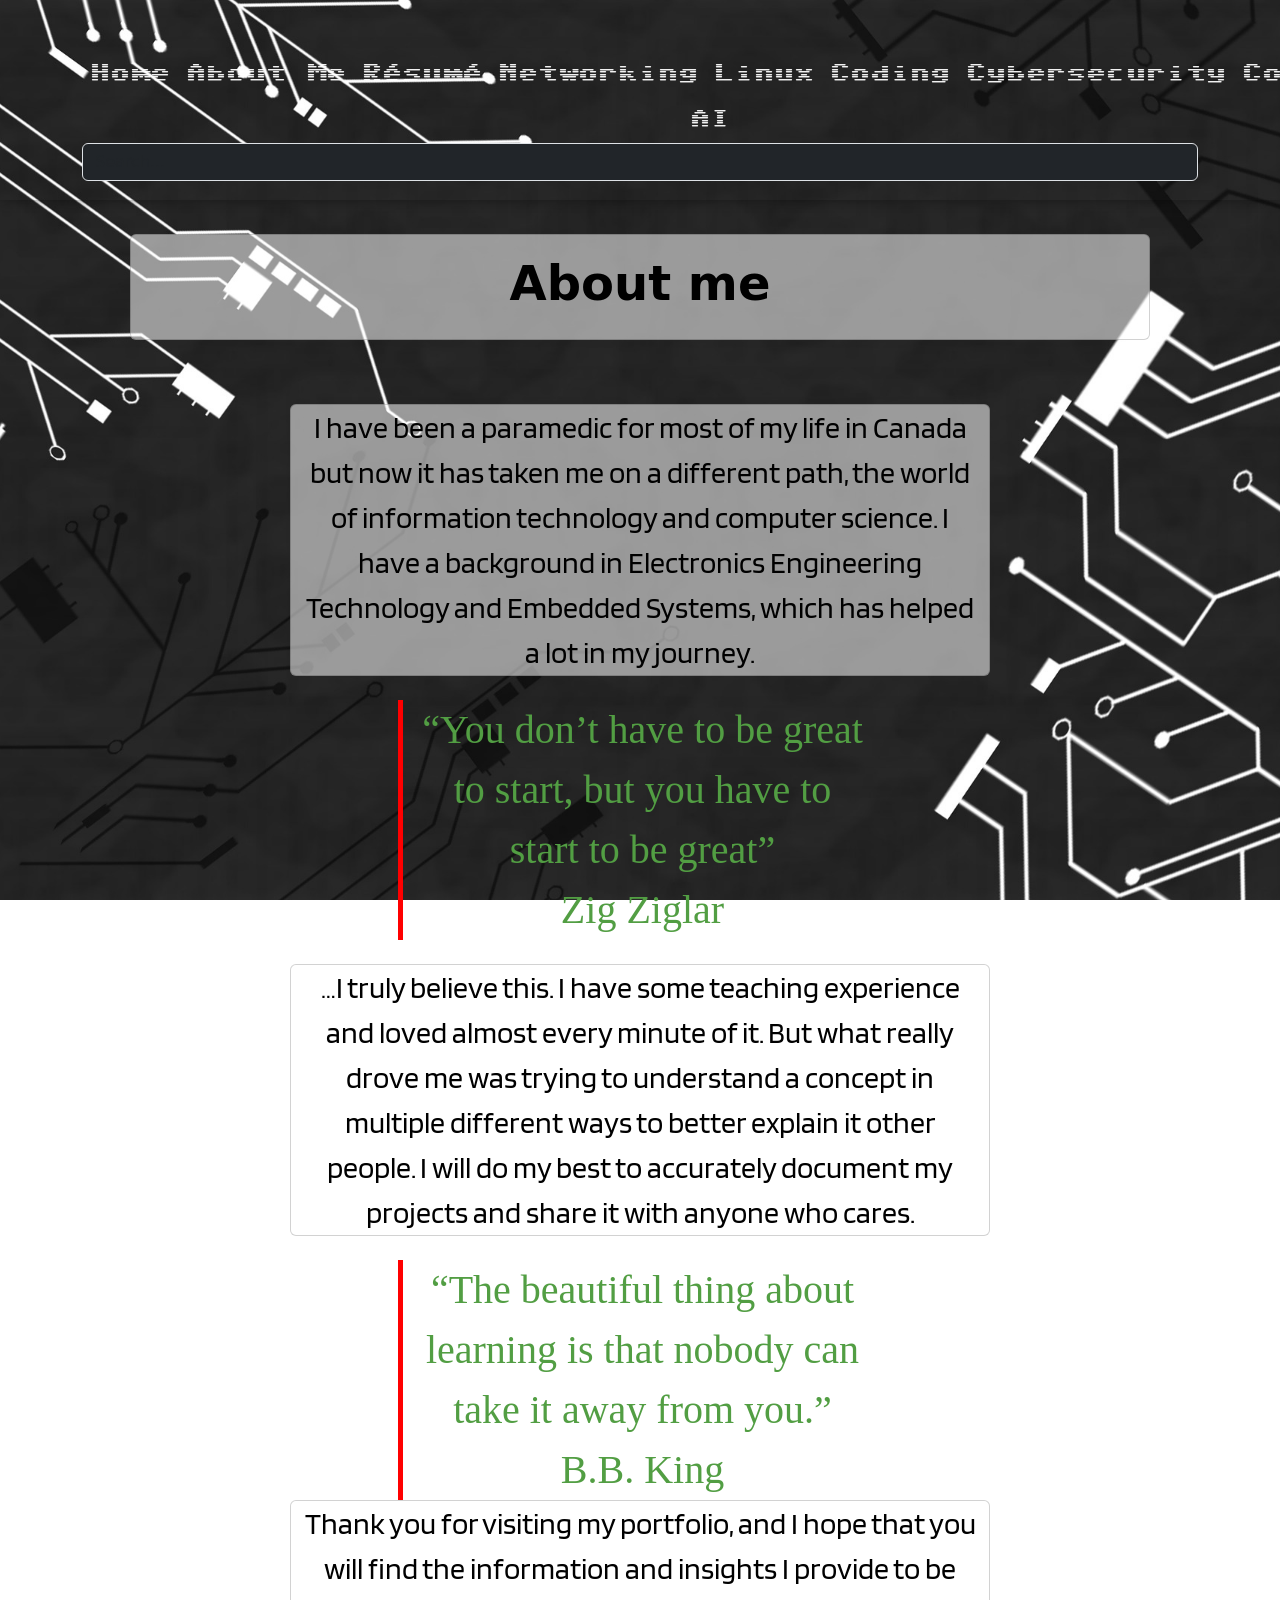
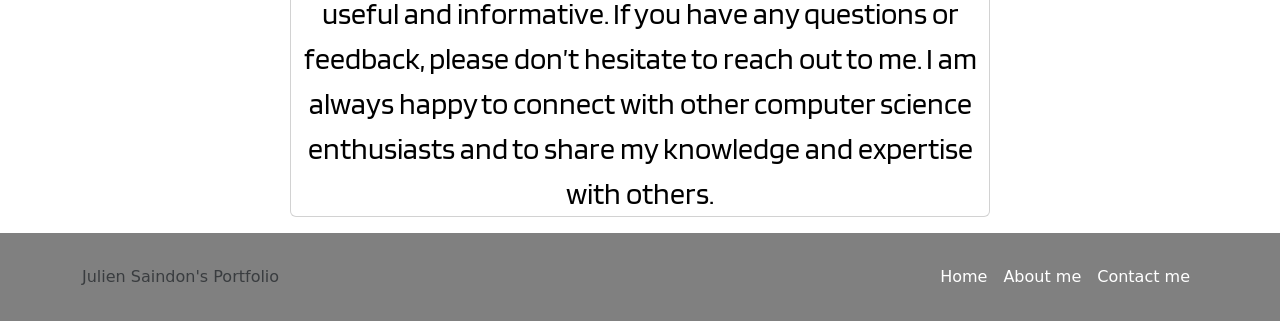
==== Aboutme.html @ 47e23f35 "Add files via upload" ====
<!DOCTYPE html>
<html lang="en">
<head>
    <meta charset="UTF-8">
    <meta name="viewport" content="width=device-width, initial-scale=1.0">
    <link href="https://cdn.jsdelivr.net/npm/bootstrap@5.3.3/dist/css/bootstrap.min.css" rel="stylesheet" integrity="sha384-QWTKZyjpPEjISv5WaRU9OFeRpok6YctnYmDr5pNlyT2bRjXh0JMhjY6hW+ALEwIH" crossorigin="anonymous">
    <link rel="stylesheet" href="./Style.css">
    <link rel="preconnect" href="https://fonts.googleapis.com">
    <link rel="preconnect" href="https://fonts.gstatic.com" crossorigin>
    <link href="https://fonts.googleapis.com/css2?family=Blinker:wght@100;200;300;400;600;700;800;900&family=Sixtyfour:BLED,SCAN@8,-3&display=swap" rel="stylesheet">
    <title>About me</title>
</head>

<body>
    <header class="p-1 text-bg-dark backgroundimage2 sticky-top navbar">
        <div class="container">
          <div class="d-flex flex-wrap align-items-center justify-content-center justify-content-lg-start">
            <a href="/" class="d-flex align-items-center mb-2 mb-lg-0 text-white text-decoration-none">
              <svg class="bi me-2" width="40" height="32" role="img" aria-label="Bootstrap"><use xlink:href="#bootstrap"></use></svg>
            </a>
    
            <ul class="nav col-12 col-lg-auto me-lg-auto mb-2 justify-content-center mb-md-0">
              <li><a href="./index.html" class="nav-link px-2 text-white sixtyfour-header ">Home</a></li>
              <li><a href="./Aboutme.html" class="nav-link px-2 text-secondary sixtyfour-header">About Me</a></li>
              <li><a href="./MyEducation.html" class="nav-link px-2 text-white sixtyfour-header"> Résumé</a></li>
              <li><a href="./Menus/NetworkingMenu.html" class="nav-link px-2 text-white sixtyfour-header ">Networking</a></li>
              <li><a href="./Menus/linuxMenu.html" class="nav-link px-2 text-white sixtyfour-header">Linux</a></li>
              <li><a href="./Menus/CodingMenu.html" class="nav-link px-2 text-white sixtyfour-header">Coding</a></li>
              <li><a href="/Menus/cybersecurityMenu.html" class="nav-link px-2 text-white sixtyfour-header">Cybersecurity</a></li>
              <li><a href="./contactme.html" class="nav-link px-2 text-white sixtyfour-header">Contact me</a></li>
            </ul>
            
            <!-- 2nd Navigation bar (menus) -->
            <ul class="nav col-12 col-lg-auto me-lg-auto mb-2 justify-content-center mb-md-0" style="padding-left: 600px;">
              <li id="ai"><a href="./Menus/ai.html" class="nav-link px-2 text-white sixtyfour-header" >AI</a></li>
            </ul>
    
            <form class="col-12 col-lg-center mb-3 mb-lg-0 me-lg-3" role="search">
              <input type="search" class="form-control form-control-dark text-bg-dark" placeholder="Search..." aria-label="Search">
            </form>
          </div>
        </div>
      </header>

  <section>
    <div class="backgroundimage" style="height:fit-content;">
        <div class="container py-4" >
          <div class="row card mx-5 py-4">
            <div class="col display-5 fw-bold text-body-emphasis lh-1 mb-2">
              About me
            </div>
        </div>
      </div>
      <div class="container py-3" style="width: 700px;">
          <div class="row py-4">
            <div class="col text1 card">
      
             I have been a paramedic for most of my life in Canada but now it has taken me on a different path, 
             the world of information technology and computer science. I have a background in Electronics Engineering Technology
             and Embedded Systems, which has helped a lot in my journey.
            
            </div>
        </div>

        <div class="row mx-5 px-5">
          <div class="col text2">
            “You don’t have to be great to start, but you have to start to be great” <br>

            Zig Ziglar
        </div>
      </div>

        <div class="row py-4">
          <div class="col text1 card">
            …I truly believe this. I have some teaching experience and loved almost every minute of it.
            But what really drove me was trying to understand a concept in multiple different ways to better explain it other people. 
            I will do my best to accurately document my projects and share it with anyone who cares.
        </div>
      </div>

      <div class="row mx-5 px-5">
        <div class="col text2">
          “The beautiful thing about learning is that nobody can take it away from you.”  <br> 

          B.B. King
      </div>
    </div>

    <div class="row">
       <div class="col text1 card">
        Thank you for visiting my portfolio, and I hope that you will find the information and insights 
        I provide to be useful and informative. If you have any questions or feedback, please don’t hesitate to reach out to me. I am always happy to connect with other computer science enthusiasts 
        and to share my knowledge and expertise with others.
       </div>
    </div>

    </div>
  </div>
          
    </section>

    <section class="footer">
      <div class="container">
        <footer class="d-flex flex-wrap justify-content-between align-items-center py-4 my-0">
          <p class="col-md-4 mb-0 text-body-secondary">Julien Saindon's Portfolio</p>
      
          <a href="/" class="col-md-4 d-flex align-items-center justify-content-center mb-3 mb-md-0 me-md-auto link-body-emphasis text-decoration-none">
            <svg class="bi me-2" width="40" height="32"><use xlink:href="#bootstrap"></use></svg>
          </a>
      
          <ul class="nav col-md-4 justify-content-end">
            <li class="nav-item"><a href="./index.html" class="nav-link px-2 text-body-secondary">Home</a></li>
            <li class="nav-item"><a href="./Aboutme.html" class="nav-link px-2 text-body-secondary">About me</a></li>
            <li class="nav-item"><a href="./contactme.html" class="nav-link px-2 text-body-secondary">Contact me</a></li>
          </ul>
        </footer>
      </div>
    </section>
    <script src="https://ajax.googleapis.com/ajax/libs/jquery/3.7.1/jquery.min.js"></script>
    <script src="styles.js"></script>
</body>
</html>
---- Style.css ----
/* Main page background image */
.backgroundimage{
    background-image: url(./PentestBlog/background-page\ 1.jpg);
    background-repeat: repeat-y;
    padding-top: 10px;
    margin: 0%;  
    height: auto;

    /* Largr screens (includes 4k) */
    @media ((min-width: 2000px) and (max-width: 5000px)){
        background-image: url(./PentestBlog/background-page\ 1.jpg);
        background-repeat: repeat-y;
        padding-top: 10px;
        margin: 0%;
        height: auto;
    }
     /* Medium screens */
    @media ((min-width: 900px) and (max-width: 1930px)) { 
        background-image: url(./PentestBlog/background-page\ 1.jpg);
        background-repeat: repeat-y;
        padding-top: 10px;
        margin: 0%;
        height: auto;
        
    }
    
}

/* navbar background image and size control */
.backgroundimage2{
    @media (max-width: 575.98px){
        background-image: url(./PentestBlog/background-page\ 1.jpg);
        height: 220px;
        margin: 0%;
    }
    @media (min-width: 575.98px){
        background-image: url(./PentestBlog/background-page\ 1.jpg);
        height: 200px;
        margin: 0%;
    }
    
}

/* the below will bring the bullets next to the text */
ul {
    text-align: center;
    list-style-position: inside;
}

ol {
    text-align: center;
    list-style-position: inside;
}

#paragraphWidth{
    width: 1500px;
}

#latestpost{
    height: 800px;
    width: 800px;
    margin-left: 600px;
    margin-top: 200px;
}

.footer{
    background-color: grey;
}

@media (max-width: 992px){
#latestpost{
    margin-left:75px;
    margin-top: 20px;
}
}
.card{
    font-size: 20px;
    justify-content: center;
    text-align: center;
    background-color: rgba(255, 255, 255, 0.541);
}
.text1{
    text-align: center;
    font-size: 30px;
    color: rgb(0, 0, 0);
    font-family: 'Times New Roman', Times, serif;
}

.text2{
    border-left: thick solid #ff0000;
    text-align: center;
    font-size: 40px;
    color: rgb(82, 158, 67);
    font-family: 'Times New Roman', Times, serif;
}
.heading1{
    text-align: center;
    font-size: 30px;
    color: rgb(45, 47, 119);
    font-family: 'Times New Roman', Times, serif;
}

/* Font style for Navbar */
.sixtyfour-header {
    @media (max-width: 575.98px) { 
        font-family: "Sixtyfour", sans-serif;
        font-optical-sizing: auto;
        font-weight: 400;
        font-style: normal;
        font-size: 14px;
        font-variation-settings:
            "BLED" 20,
            "SCAN" -40;
     }
     @media (min-width: 575.98px){
        font-family: "Sixtyfour", sans-serif;
        font-optical-sizing: auto;
        font-weight: 400;
        font-style: normal;
        font-size: 20px;
        font-variation-settings:
          "BLED" 20,
          "SCAN" -20;
     }
  }

  /* Add fade-in animation for search results */
.fade-in {
    animation: fadeIn 0.5s ease-in;
}

@keyframes fadeIn {
    from { opacity: 0; }
    to { opacity: 1; }
}

/* Ensure cards are responsive */
.post-card {
    transition: opacity 0.3s ease;
}

/* Optional: Style the no-results message */
.alert {
    margin-top: 1rem;
}

/* Your existing styles */
.backgroundimage {
    background: url('./PentestBlog/background-page\ 1.jpg') no-repeat center center fixed;
    background-size: cover;
}

.backgroundimage2 {
    background: url('./PentestBlog/background-page\ 1.jpg') no-repeat center center fixed;
    background-size: cover;
}

.sixtyfour-header {
    font-family: 'Sixtyfour', sans-serif;
}

.text1 {
    font-family: 'Blinker', sans-serif;
}

/* Navbar Visibility and Modernity */
.navbar {
  background-color: rgba(0, 0, 0, 0.8) !important; /* Semi-transparent dark background for better visibility over images */
  backdrop-filter: blur(5px); /* Modern blur effect for depth */
  box-shadow: 0 2px 10px rgba(0, 0, 0, 0.3); /* Subtle shadow for elevation */
  transition: background-color 0.3s ease; /* Smooth transition on scroll if needed */
}

.nav-link {
  color: #fff !important; /* Ensure white text */
  font-weight: 500; /* Bolder for visibility */
  transition: color 0.3s ease, transform 0.3s ease; /* Modern hover animation */
}

.nav-link:hover {
  color: #0d6efd !important; /* Bootstrap primary blue for contrast on hover */
  transform: scale(1.05); /* Subtle zoom effect */
  text-decoration: underline; /* Underline for interactivity */
}

.navbar-brand {
  font-family: 'Sixtyfour', sans-serif; /* Match your custom font */
  font-size: 1.5rem; /* Larger for modernity */
  color: #fff !important;
}

@media (max-width: 991px) {
  .navbar-collapse {
    background-color: rgba(0, 0, 0, 0.9); /* Solid background on mobile menu for visibility */
    padding: 1rem;
  }
}
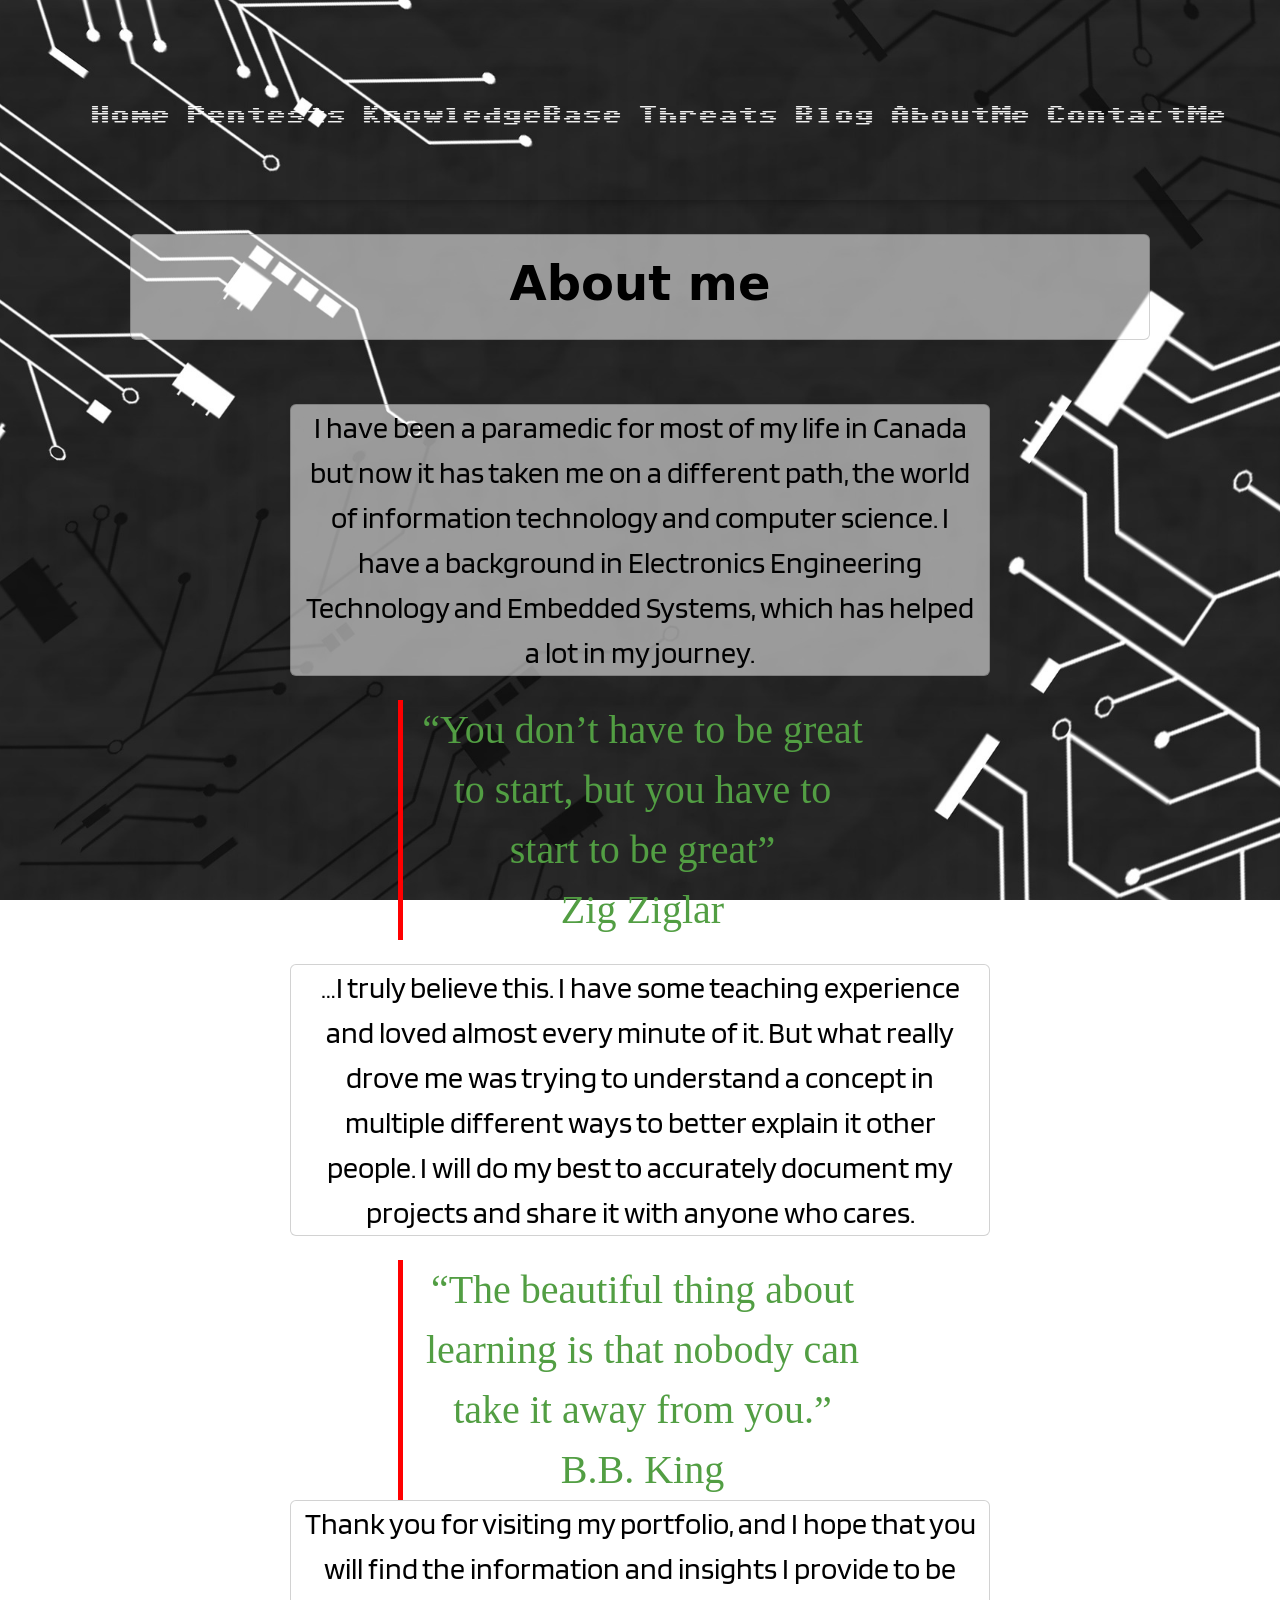
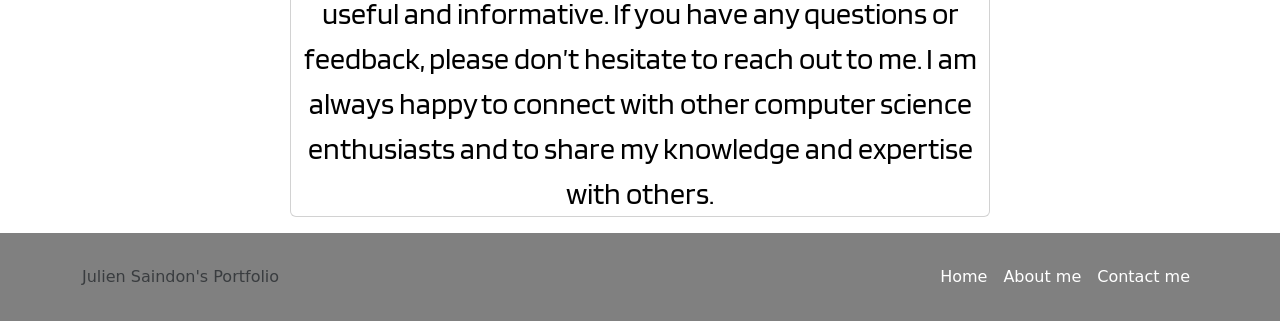
==== commit e0b2647e: "Add files via upload" ====
--- a/Aboutme.html
+++ b/Aboutme.html
@@ -20,24 +20,17 @@
             </a>
     
             <ul class="nav col-12 col-lg-auto me-lg-auto mb-2 justify-content-center mb-md-0">
-              <li><a href="./index.html" class="nav-link px-2 text-white sixtyfour-header ">Home</a></li>
-              <li><a href="./Aboutme.html" class="nav-link px-2 text-secondary sixtyfour-header">About Me</a></li>
-              <li><a href="./MyEducation.html" class="nav-link px-2 text-white sixtyfour-header"> Résumé</a></li>
-              <li><a href="./Menus/NetworkingMenu.html" class="nav-link px-2 text-white sixtyfour-header ">Networking</a></li>
-              <li><a href="./Menus/linuxMenu.html" class="nav-link px-2 text-white sixtyfour-header">Linux</a></li>
-              <li><a href="./Menus/CodingMenu.html" class="nav-link px-2 text-white sixtyfour-header">Coding</a></li>
-              <li><a href="/Menus/cybersecurityMenu.html" class="nav-link px-2 text-white sixtyfour-header">Cybersecurity</a></li>
-              <li><a href="./contactme.html" class="nav-link px-2 text-white sixtyfour-header">Contact me</a></li>
+              <li id="home"><a href="./index.html" class="nav-link px-2 text-secondary sixtyfour-header ">Home</a></li>
+              <li><a href="./Walkthrough.html" class="nav-link px-2 text-white sixtyfour-header">Pentests</a></li>
+              <li><a href="./knowledgebase.html" class="nav-link px-2 text-white sixtyfour-header">KnowledgeBase</a></li>
+              <li><a href="./Theats.html" class="nav-link px-2 text-white sixtyfour-header">Threats</a></li>
+              <li><a href="./ContactMe.html" class="nav-link px-2 text-white sixtyfour-header">Blog</a></li>
+              <li><a href="./Aboutme.html" class="nav-link px-2 text-white sixtyfour-header">AboutMe</a></li>
+              <li><a href="./ContactMe.html" class="nav-link px-2 text-white sixtyfour-header">ContactMe</a></li>
             </ul>
             
-            <!-- 2nd Navigation bar (menus) -->
-            <ul class="nav col-12 col-lg-auto me-lg-auto mb-2 justify-content-center mb-md-0" style="padding-left: 600px;">
-              <li id="ai"><a href="./Menus/ai.html" class="nav-link px-2 text-white sixtyfour-header" >AI</a></li>
-            </ul>
     
-            <form class="col-12 col-lg-center mb-3 mb-lg-0 me-lg-3" role="search">
-              <input type="search" class="form-control form-control-dark text-bg-dark" placeholder="Search..." aria-label="Search">
-            </form>
+          
           </div>
         </div>
       </header>
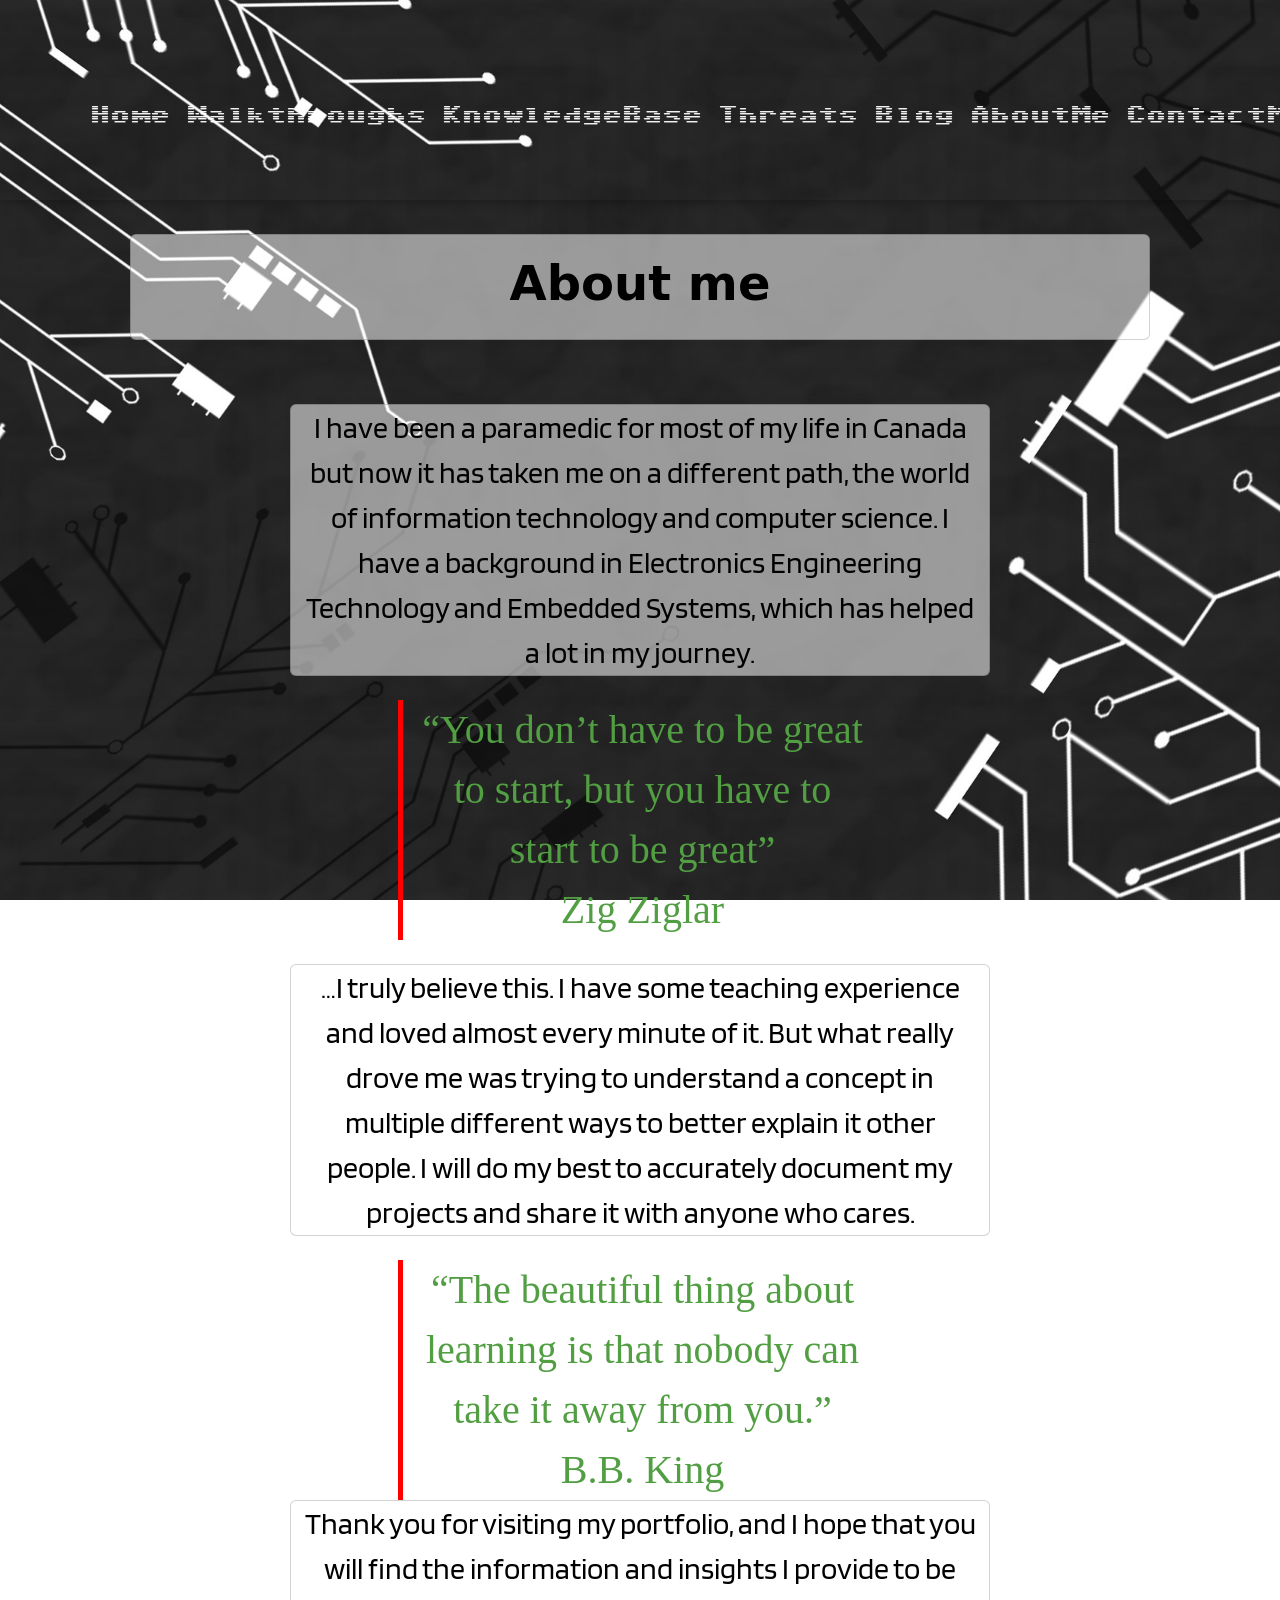
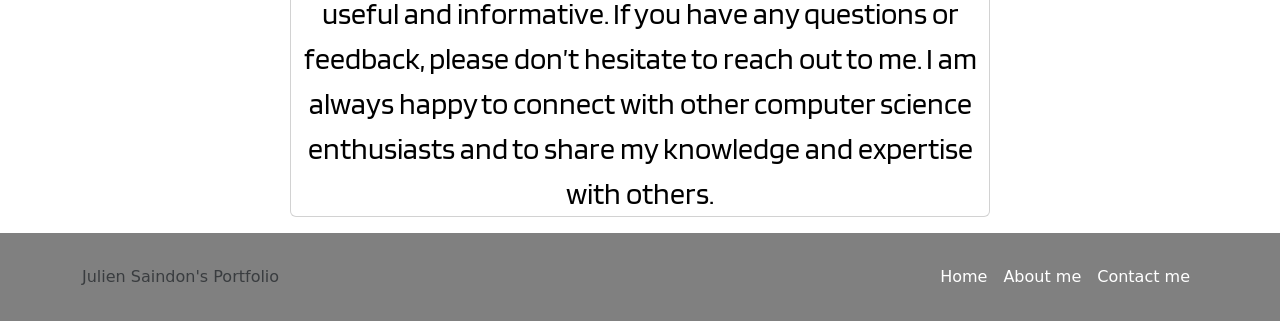
==== commit 8c0584b1: "Add files via upload" ====
--- a/Aboutme.html
+++ b/Aboutme.html
@@ -21,12 +21,12 @@
     
             <ul class="nav col-12 col-lg-auto me-lg-auto mb-2 justify-content-center mb-md-0">
               <li id="home"><a href="./index.html" class="nav-link px-2 text-secondary sixtyfour-header ">Home</a></li>
-              <li><a href="./Walkthrough.html" class="nav-link px-2 text-white sixtyfour-header">Pentests</a></li>
+              <li><a href="./Menus/walkthroughs.html" class="nav-link px-2 text-white sixtyfour-header">Walkthroughs</a></li>
               <li><a href="./knowledgebase.html" class="nav-link px-2 text-white sixtyfour-header">KnowledgeBase</a></li>
               <li><a href="./Theats.html" class="nav-link px-2 text-white sixtyfour-header">Threats</a></li>
               <li><a href="./ContactMe.html" class="nav-link px-2 text-white sixtyfour-header">Blog</a></li>
               <li><a href="./Aboutme.html" class="nav-link px-2 text-white sixtyfour-header">AboutMe</a></li>
-              <li><a href="./ContactMe.html" class="nav-link px-2 text-white sixtyfour-header">ContactMe</a></li>
+              <li><a href="./contactme.html" class="nav-link px-2 text-white sixtyfour-header">ContactMe</a></li>
             </ul>
             
     
